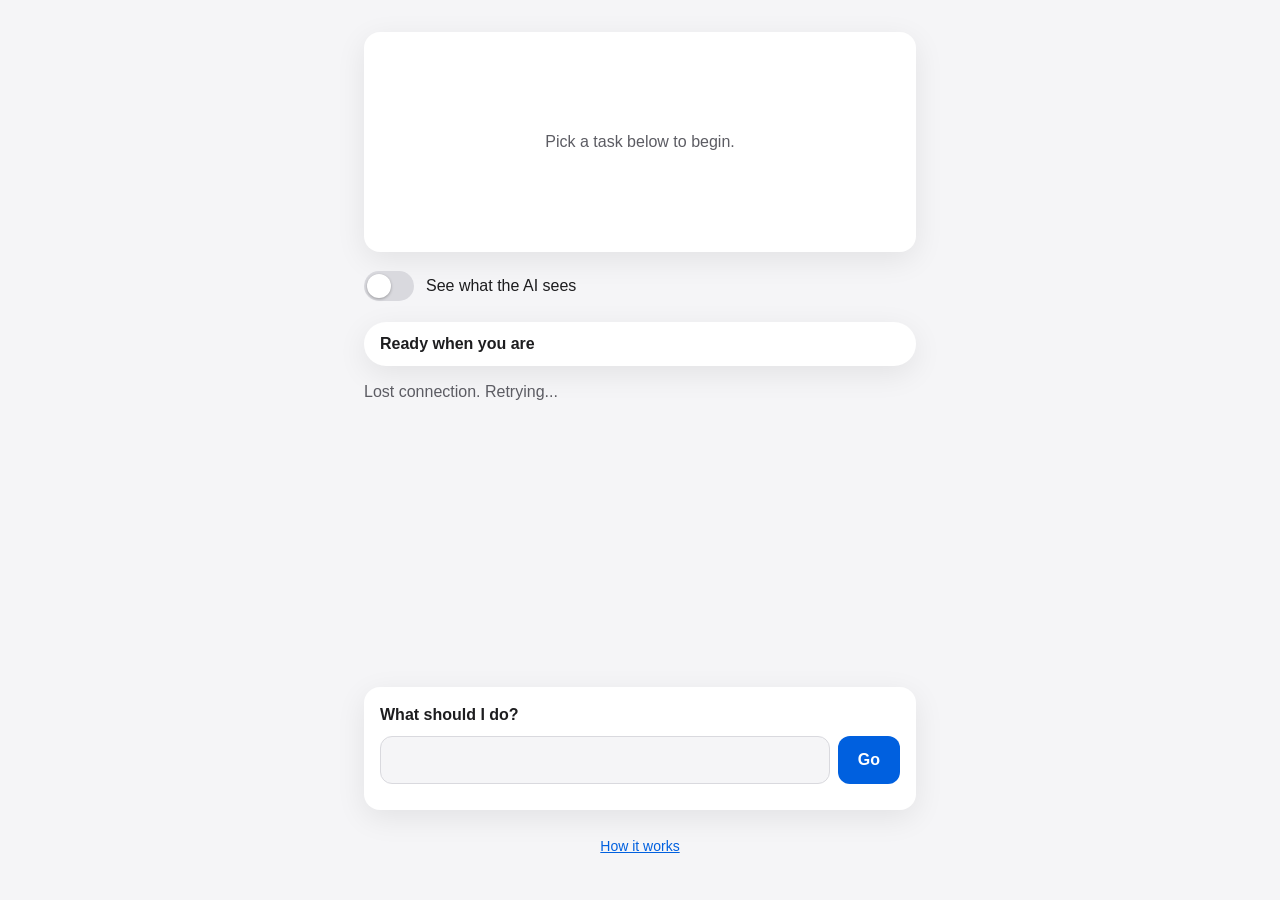
==== web/index.html @ 691dc9b8 "add agent loop, server, eval and structural rules Co-Authored-By: Claude Sonnet 5.5 <noreply@anthrop" ====
<!doctype html>
<html lang="en">
<head>
  <meta charset="utf-8">
  <meta name="viewport" content="width=device-width, initial-scale=1">
  <meta name="color-scheme" content="light dark">
  <title>PrivacyLens</title>
  <link rel="stylesheet" href="style.css">
</head>
<body>
  <main id="main" class="main">
    <h1 class="brand">PrivacyLens</h1>

    <section class="view" aria-label="Live view">
      <div class="frame" id="frame">
        <img id="img-real" class="shot is-shown" alt="The page the assistant is working on">
        <img id="img-ai" class="shot" alt="The same page with private details blacked out">
        <div id="frost" class="frost" aria-hidden="true"></div>
        <p id="empty" class="empty">Pick a task below to begin.</p>
      </div>
      <label class="switch">
        <input type="checkbox" id="ai-view" role="switch">
        <span class="track" aria-hidden="true"></span>
        <span>See what the AI sees</span>
      </label>
    </section>

    <button type="button" id="status" class="status" aria-live="polite">Ready when you are</button>
    <p id="narration" class="narration" aria-live="polite"></p>

    <form id="task-form" class="task">
      <label for="task" class="task-label">What should I do?</label>
      <div class="task-row">
        <input id="task" name="task" type="text" autocomplete="off" required>
        <button type="submit" class="primary">Go</button>
      </div>
      <div id="chips" class="chips" role="group" aria-label="Suggestions"></div>
    </form>

    <button type="button" id="how-link" class="link how-link">How it works</button>
  </main>

  <div id="status-sheet" class="backdrop" hidden>
    <div class="sheet" role="dialog" aria-modal="true" aria-labelledby="status-title">
      <h2 id="status-title">Kept on this device</h2>
      <ul id="status-list" class="list"></ul>
      <button type="button" class="secondary" data-close>Close</button>
    </div>
  </div>

  <div id="approval" class="backdrop" hidden>
    <div class="sheet" role="dialog" aria-modal="true" aria-labelledby="approval-q">
      <p class="eyebrow">Needs your OK</p>
      <h2 id="approval-q"></h2>
      <button type="button" id="approve" class="primary big">Approve</button>
      <button type="button" id="cancel" class="quiet">Cancel</button>
      <button type="button" id="why-link" class="link" aria-expanded="false" aria-controls="why">Why am I asked?</button>
      <p id="why" class="why" hidden></p>
    </div>
  </div>

  <script src="app.js"></script>
</body>
</html>
---- web/style.css ----
:root {
  --bg: #f5f5f7;
  --surface: #ffffff;
  --text: #1d1d1f;
  --muted: #5c5c63;
  --line: #d9d9de;
  --accent: #0060df;
  --accent-text: #ffffff;
  --danger: #b3261e;
  --frost: rgba(255, 255, 255, 0.35);
  --shadow: 0 8px 30px rgba(0, 0, 0, 0.08);
  --radius: 16px;
  --ease: 240ms ease;
  --font: -apple-system, BlinkMacSystemFont, "Segoe UI", Roboto, sans-serif;
  --mono: ui-monospace, SFMono-Regular, Consolas, monospace;
}

@media (prefers-color-scheme: dark) {
  :root {
    --bg: #000000;
    --surface: #1c1c1e;
    --text: #f5f5f7;
    --muted: #a1a1a8;
    --line: #3a3a3e;
    --accent: #4d9bff;
    --accent-text: #000000;
    --danger: #ff8a80;
    --frost: rgba(28, 28, 30, 0.3);
    --shadow: 0 8px 30px rgba(0, 0, 0, 0.5);
  }
}

* { box-sizing: border-box; }

body {
  margin: 0;
  background: var(--bg);
  color: var(--text);
  font: 16px/1.45 var(--font);
  -webkit-font-smoothing: antialiased;
}

button, input { font: inherit; color: inherit; }

:focus-visible { outline: 3px solid var(--accent); outline-offset: 2px; }

[hidden] { display: none !important; }

.brand {
  position: absolute; width: 1px; height: 1px; overflow: hidden; clip: rect(0 0 0 0);
}

.main {
  display: flex;
  flex-direction: column;
  gap: 14px;
  max-width: 880px;
  min-height: 100vh;
  margin: 0 auto;
  padding: 16px;
}

/* Live view */
.view { display: flex; flex-direction: column; gap: 12px; }

.frame {
  position: relative;
  overflow: hidden;
  min-height: 220px;
  background: var(--surface);
  border-radius: var(--radius);
  box-shadow: var(--shadow);
}

.shot {
  display: block;
  width: 100%;
  height: auto;
  opacity: 0;
  transition: opacity var(--ease);
}
.shot + .shot { position: absolute; inset: 0; }
.shot.is-shown { opacity: 1; }
.shot:not([src]) { visibility: hidden; }

.frost { position: absolute; inset: 0; pointer-events: none; transition: opacity var(--ease); }
.frost.is-off { opacity: 0; }

.veil {
  position: absolute;
  border-radius: 6px;
  background: var(--frost);
  backdrop-filter: blur(8px);
  -webkit-backdrop-filter: blur(8px);
}
.veil span {
  position: absolute;
  top: 50%;
  left: 4px;
  transform: translateY(-50%);
  padding: 0 5px;
  border-radius: 5px;
  background: var(--text);
  color: var(--bg);
  font-size: 10px;
  line-height: 14px;
}

.empty {
  position: absolute;
  inset: 0;
  display: grid;
  place-items: center;
  margin: 0;
  color: var(--muted);
}

/* Switch */
.switch {
  display: inline-flex;
  align-items: center;
  gap: 12px;
  min-height: 44px;
  cursor: pointer;
  align-self: flex-start;
}
.switch input { position: absolute; opacity: 0; width: 1px; height: 1px; }
.track {
  position: relative;
  width: 50px;
  height: 30px;
  border-radius: 15px;
  background: var(--line);
  transition: background var(--ease);
}
.track::after {
  content: "";
  position: absolute;
  top: 3px;
  left: 3px;
  width: 24px;
  height: 24px;
  border-radius: 50%;
  background: #fff;
  box-shadow: 0 1px 3px rgba(0, 0, 0, 0.3);
  transition: transform var(--ease);
}
.switch input:checked + .track { background: var(--accent); }
.switch input:checked + .track::after { transform: translateX(20px); }
.switch input:focus-visible + .track { outline: 3px solid var(--accent); outline-offset: 2px; }

/* Status and narration */
.status {
  min-height: 44px;
  padding: 10px 16px;
  border: 0;
  border-radius: 999px;
  background: var(--surface);
  box-shadow: var(--shadow);
  font-weight: 600;
  text-align: left;
  cursor: pointer;
}
.status.is-blocked { color: var(--danger); }

.narration { min-height: 1.45em; margin: 0; color: var(--muted); }

/* Task box: pushed to the bottom so it sits in the thumb zone on phones */
.task {
  display: flex;
  flex-direction: column;
  gap: 10px;
  margin-top: auto;
  padding: 16px;
  background: var(--surface);
  border-radius: var(--radius);
  box-shadow: var(--shadow);
}
.task-label { font-weight: 600; }
.task-row { display: flex; gap: 8px; }
.task-row input {
  flex: 1;
  min-width: 0;
  min-height: 48px;
  padding: 0 14px;
  border: 1px solid var(--line);
  border-radius: 12px;
  background: var(--bg);
}

.chips { display: flex; flex-wrap: wrap; gap: 8px; }
.chip {
  min-height: 44px;
  padding: 0 14px;
  border: 1px solid var(--line);
  border-radius: 999px;
  background: transparent;
  cursor: pointer;
  transition: background var(--ease), border-color var(--ease);
}
.chip[aria-pressed="true"] { border-color: var(--accent); color: var(--accent); }

/* Buttons */
.primary, .secondary, .quiet {
  min-height: 48px;
  padding: 0 20px;
  border: 0;
  border-radius: 12px;
  cursor: pointer;
  transition: filter var(--ease), opacity var(--ease);
}
.primary { background: var(--accent); color: var(--accent-text); font-weight: 600; }
.primary:hover { filter: brightness(1.08); }
.primary:disabled { opacity: 0.6; cursor: default; }
.secondary { background: var(--bg); border: 1px solid var(--line); }
.quiet { background: transparent; color: var(--muted); }
.big { width: 100%; min-height: 56px; font-size: 18px; }

.link {
  min-height: 44px;
  padding: 0 4px;
  border: 0;
  background: none;
  color: var(--accent);
  text-decoration: underline;
  cursor: pointer;
}
.how-link { align-self: center; font-size: 14px; }

/* Sheets: bottom sheet on phones, centered dialog on laptops */
.backdrop {
  position: fixed;
  inset: 0;
  z-index: 10;
  display: flex;
  align-items: flex-end;
  justify-content: center;
  background: rgba(0, 0, 0, 0.4);
  animation: fade var(--ease);
}
.sheet {
  display: flex;
  flex-direction: column;
  gap: 12px;
  width: 100%;
  max-height: 85vh;
  overflow: auto;
  padding: 24px 20px calc(20px + env(safe-area-inset-bottom));
  background: var(--surface);
  border-radius: 20px 20px 0 0;
  box-shadow: var(--shadow);
  animation: rise var(--ease);
}
.sheet h2 { margin: 0; font-size: 20px; line-height: 1.3; }
.eyebrow { margin: 0; color: var(--muted); font-size: 14px; font-weight: 600; }
.why { margin: 0; color: var(--muted); }

.list { margin: 0; padding: 0; list-style: none; }
.list li { padding: 10px 0; border-bottom: 1px solid var(--line); }
.list li:last-child { border-bottom: 0; }
.list strong { display: block; }
.list span { color: var(--muted); }
.list .bad strong { color: var(--danger); }

@media (min-width: 701px) {
  .main { max-width: 600px; padding: 32px 24px; }
  .backdrop { align-items: center; }
  .sheet { max-width: 420px; border-radius: 20px; padding: 28px; }
}

@keyframes fade { from { opacity: 0; } }
@keyframes rise { from { transform: translateY(24px); opacity: 0; } }

/* How it works panel */
.panel {
  position: fixed;
  inset: 0;
  z-index: 20;
  overflow: auto;
  background: var(--bg);
  animation: fade var(--ease);
}
.panel-inner { max-width: 1100px; margin: 0 auto; padding: 16px 16px 48px; }
.panel-head {
  position: sticky;
  top: 0;
  display: flex;
  align-items: center;
  justify-content: space-between;
  padding: 8px 0;
  background: var(--bg);
}
.panel h2 { margin: 0; }
.card {
  margin-top: 16px;
  padding: 16px;
  background: var(--surface);
  border-radius: var(--radius);
  box-shadow: var(--shadow);
}
.card h3 { margin: 0 0 10px; font-size: 17px; }
.note { color: var(--muted); font-size: 14px; }

.steps { margin: 0; padding-left: 1.4em; }
.steps li { padding: 4px 0; }
.kind {
  display: inline-block;
  min-width: 76px;
  margin-right: 8px;
  font-family: var(--mono);
  font-size: 13px;
  color: var(--accent);
}
.kind.block { color: var(--danger); }

.pair { display: grid; grid-template-columns: 1fr; gap: 12px; }
@media (min-width: 900px) { .pair { grid-template-columns: 1fr 1fr; } }
.mono {
  height: 320px;
  margin: 6px 0 0;
  padding: 12px;
  overflow: auto;
  border: 1px solid var(--line);
  border-radius: 10px;
  background: var(--bg);
  font: 12px/1.5 var(--mono);
  white-space: pre-wrap;
  word-break: break-word;
}

.kv { width: 100%; border-collapse: collapse; font-size: 14px; }
.kv th, .kv td { padding: 6px 8px; border-bottom: 1px solid var(--line); text-align: left; vertical-align: top; }
.kv th { width: 35%; color: var(--muted); font-weight: 500; word-break: break-word; }
.kv .kv { margin: -4px 0; }
.table-wrap { overflow-x: auto; }

.rules { display: grid; grid-template-columns: repeat(auto-fill, minmax(220px, 1fr)); gap: 4px 16px; }
.rule { display: flex; align-items: center; gap: 10px; min-height: 44px; }
.rule input { width: 20px; height: 20px; accent-color: var(--accent); }
.rule .hint { margin-left: auto; color: var(--muted); font-size: 13px; display: flex; gap: 6px; align-items: center; }
.row { display: flex; flex-wrap: wrap; gap: 8px; align-items: center; margin-top: 10px; }
.row input[type="text"] {
  flex: 1;
  min-width: 0;
  min-height: 44px;
  padding: 0 12px;
  border: 1px solid var(--line);
  border-radius: 10px;
  background: var(--bg);
}
.tag {
  display: inline-flex;
  align-items: center;
  gap: 4px;
  padding: 2px 4px 2px 10px;
  border-radius: 999px;
  background: var(--bg);
  font-family: var(--mono);
  font-size: 13px;
}
.tag button { min-width: 32px; min-height: 32px; border: 0; background: none; cursor: pointer; }
.radio { display: flex; align-items: center; gap: 10px; min-height: 44px; }
.result { font-weight: 600; }
.result.ok { color: var(--danger); }

@media (prefers-reduced-motion: reduce) {
  *, *::before, *::after { animation: none !important; transition: none !important; }
}
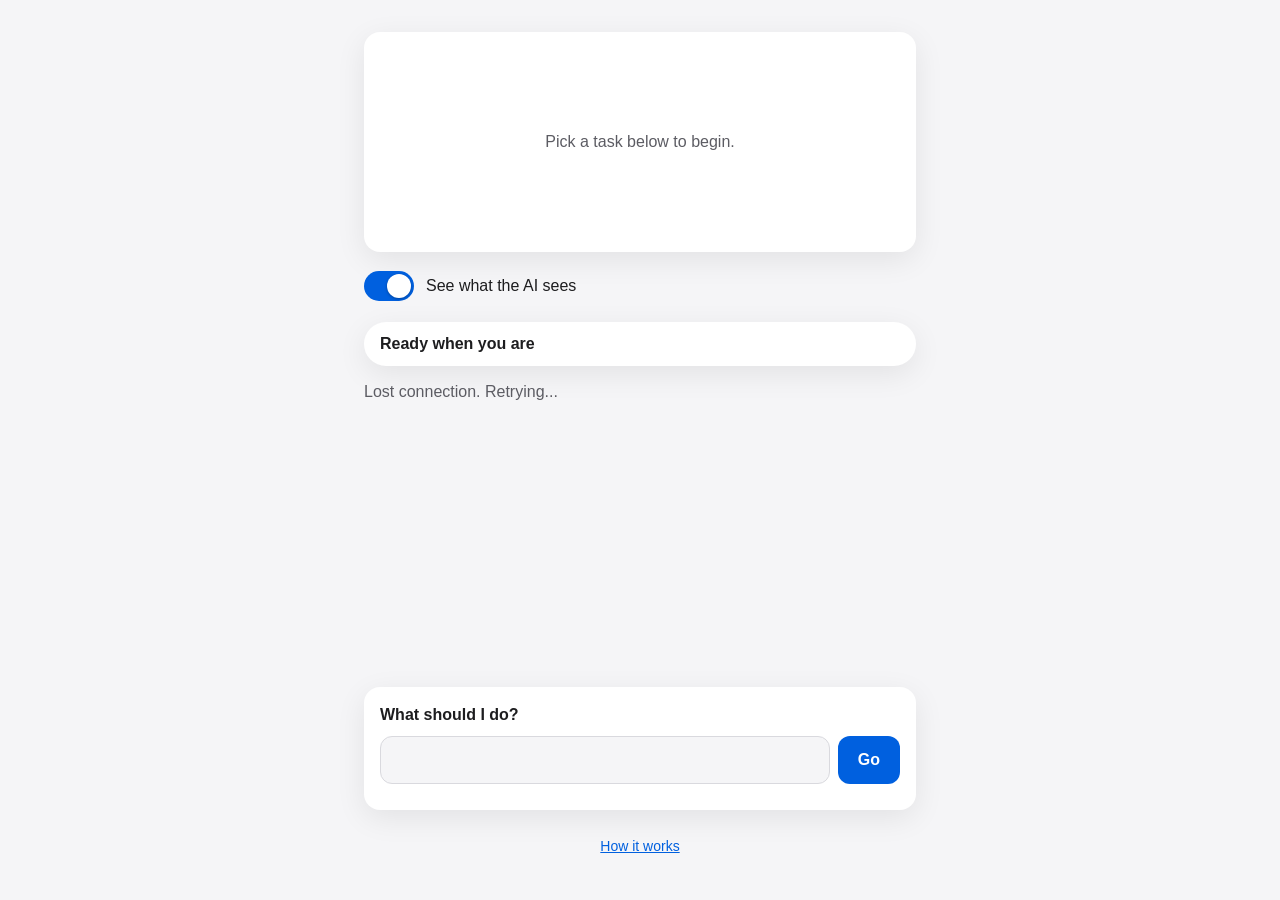
==== commit 589898c9: "show the AI view on phones, send no-cache headers, record the real-phone test Co-Authored-By: Claude" ====
--- a/web/index.html
+++ b/web/index.html
@@ -5,7 +5,7 @@
   <meta name="viewport" content="width=device-width, initial-scale=1">
   <meta name="color-scheme" content="light dark">
   <title>PrivacyLens</title>
-  <link rel="stylesheet" href="style.css">
+  <link rel="stylesheet" href="style.css?v=2">
 </head>
 <body>
   <main id="main" class="main">
@@ -37,7 +37,10 @@
       <div id="chips" class="chips" role="group" aria-label="Suggestions"></div>
     </form>
 
-    <button type="button" id="how-link" class="link how-link">How it works</button>
+    <div class="foot-links">
+      <button type="button" id="how-link" class="link how-link">How it works</button>
+      <button type="button" id="choices-link" class="link how-link" hidden>Privacy choices</button>
+    </div>
   </main>
 
   <div id="status-sheet" class="backdrop" hidden>
@@ -59,6 +62,6 @@
     </div>
   </div>
 
-  <script src="app.js"></script>
+  <script src="app.js?v=2"></script>
 </body>
 </html>
--- a/web/style.css
+++ b/web/style.css
@@ -7,6 +7,10 @@
   --accent: #0060df;
   --accent-text: #ffffff;
   --danger: #b3261e;
+  --danger-text: #ffffff;
+  --seg-track: #e8e8ed;
+  --seg-thumb: #ffffff;
+  --banner-bg: rgba(255, 255, 255, 0.86);
   --frost: rgba(255, 255, 255, 0.35);
   --shadow: 0 8px 30px rgba(0, 0, 0, 0.08);
   --radius: 16px;
@@ -25,6 +29,10 @@
     --accent: #4d9bff;
     --accent-text: #000000;
     --danger: #ff8a80;
+    --danger-text: #000000;
+    --seg-track: #2c2c2e;
+    --seg-thumb: #636366;
+    --banner-bg: rgba(28, 28, 30, 0.9);
     --frost: rgba(28, 28, 30, 0.3);
     --shadow: 0 8px 30px rgba(0, 0, 0, 0.5);
   }
@@ -225,7 +233,8 @@
   text-decoration: underline;
   cursor: pointer;
 }
-.how-link { align-self: center; font-size: 14px; }
+.foot-links { display: flex; flex-wrap: wrap; justify-content: center; gap: 4px 20px; }
+.how-link { font-size: 14px; }
 
 /* Sheets: bottom sheet on phones, centered dialog on laptops */
 .backdrop {
@@ -334,10 +343,6 @@
 .kv .kv { margin: -4px 0; }
 .table-wrap { overflow-x: auto; }
 
-.rules { display: grid; grid-template-columns: repeat(auto-fill, minmax(220px, 1fr)); gap: 4px 16px; }
-.rule { display: flex; align-items: center; gap: 10px; min-height: 44px; }
-.rule input { width: 20px; height: 20px; accent-color: var(--accent); }
-.rule .hint { margin-left: auto; color: var(--muted); font-size: 13px; display: flex; gap: 6px; align-items: center; }
 .row { display: flex; flex-wrap: wrap; gap: 8px; align-items: center; margin-top: 10px; }
 .row input[type="text"] {
   flex: 1;
@@ -358,11 +363,176 @@
   font-family: var(--mono);
   font-size: 13px;
 }
-.tag button { min-width: 32px; min-height: 32px; border: 0; background: none; cursor: pointer; }
+.tag button { min-width: 44px; min-height: 44px; border: 0; background: none; cursor: pointer; }
 .radio { display: flex; align-items: center; gap: 10px; min-height: 44px; }
+.summary { margin: 0 0 4px; font-weight: 600; }
 .result { font-weight: 600; }
 .result.ok { color: var(--danger); }
 
+/* Privacy choices: full screen on phones, centered dialog on laptops */
+#approval { z-index: 40; }
+
+.choices {
+  position: fixed;
+  inset: 0;
+  z-index: 30;
+  display: flex;
+  justify-content: center;
+  background: var(--bg);
+  animation: fade var(--ease);
+}
+.choices-sheet {
+  width: 100%;
+  overflow: auto;
+  padding: 0 16px calc(32px + env(safe-area-inset-bottom));
+  background: var(--bg);
+}
+.choices-head {
+  position: sticky;
+  top: 0;
+  z-index: 1;
+  display: flex;
+  align-items: center;
+  justify-content: space-between;
+  gap: 12px;
+  padding: 12px 0 8px;
+  background: var(--bg);
+}
+.choices-head h2 { margin: 0; font-size: 22px; }
+.saved { min-height: 1.45em; margin: 0; color: var(--muted); font-size: 14px; }
+.choices-intro { margin: 8px 0 0; color: var(--muted); font-size: 15px; }
+.choices-intro strong { color: var(--text); }
+
+.choice {
+  display: grid;
+  gap: 8px;
+  padding: 12px 0;
+  border-bottom: 1px solid var(--line);
+}
+.choice:last-child { border-bottom: 0; padding-bottom: 0; }
+.card h3 + .choice { padding-top: 0; }
+.choice-name { font-weight: 600; }
+
+/* Segmented three-way control: a real radio group styled as one pill */
+.seg {
+  display: grid;
+  grid-template-columns: repeat(3, 1fr);
+  gap: 2px;
+  padding: 3px;
+  border-radius: 12px;
+  background: var(--seg-track);
+}
+.seg label { position: relative; display: flex; cursor: pointer; }
+.seg input { position: absolute; inset: 0; width: 100%; height: 100%; margin: 0; opacity: 0; cursor: pointer; }
+.seg span {
+  flex: 1;
+  display: flex;
+  align-items: center;
+  justify-content: center;
+  min-height: 46px;
+  padding: 4px 6px;
+  border-radius: 9px;
+  color: var(--muted);
+  font-size: 14px;
+  line-height: 1.2;
+  text-align: center;
+  transition: background var(--ease), color var(--ease), box-shadow var(--ease);
+}
+.seg input:checked + span {
+  background: var(--seg-thumb);
+  color: var(--text);
+  font-weight: 600;
+  box-shadow: 0 1px 4px rgba(0, 0, 0, 0.15);
+}
+.seg .seg-reveal input:checked + span { background: var(--danger); color: var(--danger-text); }
+.seg input:focus-visible + span { outline: 3px solid var(--accent); outline-offset: 1px; }
+
+.rule-label { width: 100%; font-weight: 600; }
+.error { margin: 8px 0 0; color: var(--danger); font-size: 14px; }
+.error:empty { display: none; }
+.tags { display: flex; flex-wrap: wrap; gap: 8px; margin: 10px 0 0; padding: 0; list-style: none; }
+.tags .tag { padding-right: 2px; }
+.tags .tag .link { font-size: 13px; }
+
+.danger { background: var(--danger); color: var(--danger-text); }
+.confirm-back {
+  position: fixed;
+  inset: 0;
+  z-index: 2;
+  display: flex;
+  align-items: flex-end;
+  justify-content: center;
+  background: rgba(0, 0, 0, 0.4);
+  animation: fade var(--ease);
+}
+.confirm-actions { display: grid; grid-template-columns: 1fr 1fr; gap: 10px; }
+
+@media (min-width: 560px) {
+  .choice { grid-template-columns: 1fr minmax(0, 340px); align-items: center; }
+}
+
+@media (min-width: 701px) {
+  .choices { align-items: center; padding: 32px 24px; background: rgba(0, 0, 0, 0.4); }
+  .choices-sheet {
+    max-width: 680px;
+    max-height: 100%;
+    padding: 0 28px 28px;
+    border-radius: 20px;
+    box-shadow: var(--shadow);
+    animation: rise var(--ease);
+  }
+  .choices-head { padding-top: 20px; }
+  .confirm-back { align-items: center; }
+}
+
+/* Hidden-item banner: a notification pill that drops in from the top */
+.banner-wrap {
+  position: fixed;
+  top: 0;
+  left: 0;
+  right: 0;
+  z-index: 35;
+  display: flex;
+  justify-content: center;
+  padding: calc(env(safe-area-inset-top) + 10px) 12px 0;
+  pointer-events: none;
+}
+.banner {
+  display: flex;
+  align-items: center;
+  gap: 12px;
+  width: 100%;
+  max-width: 420px;
+  min-height: 56px;
+  padding: 10px 18px 10px 14px;
+  border: 1px solid var(--line);
+  border-radius: 24px;
+  background: var(--banner-bg);
+  backdrop-filter: saturate(180%) blur(20px);
+  -webkit-backdrop-filter: saturate(180%) blur(20px);
+  box-shadow: var(--shadow);
+  text-align: left;
+  cursor: pointer;
+  pointer-events: auto;
+  visibility: hidden;
+  opacity: 0;
+  transform: translateY(calc(-100% - 20px));
+  transition: transform 250ms ease, opacity 250ms ease, visibility 0s linear 250ms;
+}
+.banner.is-shown {
+  visibility: visible;
+  opacity: 1;
+  transform: none;
+  transition: transform 250ms ease, opacity 250ms ease, visibility 0s;
+}
+.banner-icon { flex: none; width: 22px; height: 22px; fill: var(--accent); }
+.banner-text { display: flex; flex-direction: column; min-width: 0; }
+.banner-title { font-size: 15px; line-height: 1.3; }
+.banner-sub { color: var(--muted); font-size: 13px; line-height: 1.3; }
+
 @media (prefers-reduced-motion: reduce) {
   *, *::before, *::after { animation: none !important; transition: none !important; }
-}
+  /* Fade only: no sliding. */
+  #hidden-banner .banner { transform: none; transition: opacity 250ms ease, visibility 0s linear 250ms !important; }
+  #hidden-banner .banner.is-shown { transition: opacity 250ms ease, visibility 0s !important; }
+}
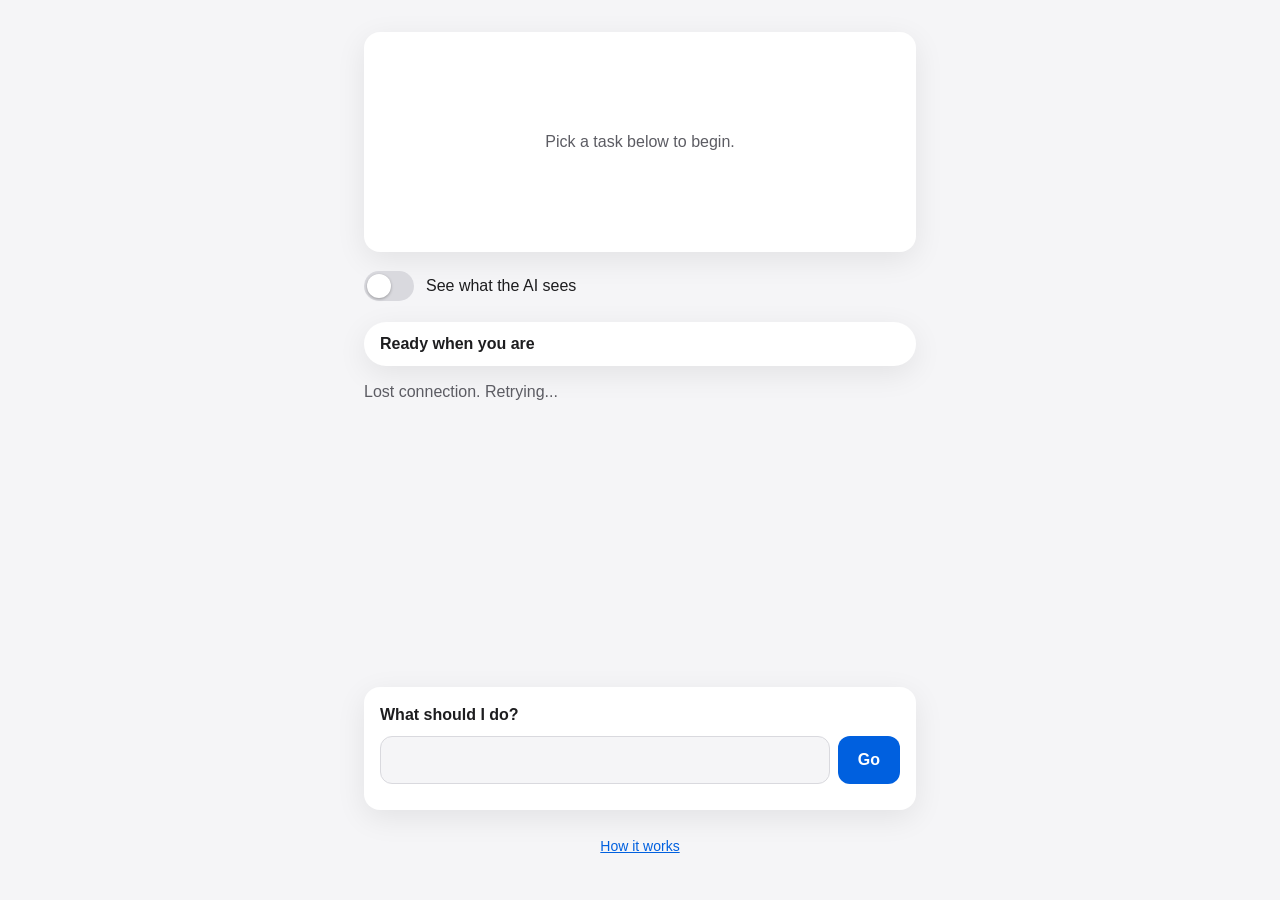
==== commit 00ca59e5: "make the AI-view switch work on phones and fix the amount shown in the pay approval Co-Authored-By: " ====
--- a/web/index.html
+++ b/web/index.html
@@ -5,7 +5,7 @@
   <meta name="viewport" content="width=device-width, initial-scale=1">
   <meta name="color-scheme" content="light dark">
   <title>PrivacyLens</title>
-  <link rel="stylesheet" href="style.css?v=2">
+  <link rel="stylesheet" href="style.css?v=3">
 </head>
 <body>
   <main id="main" class="main">
@@ -62,6 +62,6 @@
     </div>
   </div>
 
-  <script src="app.js?v=2"></script>
+  <script src="app.js?v=3"></script>
 </body>
 </html>
